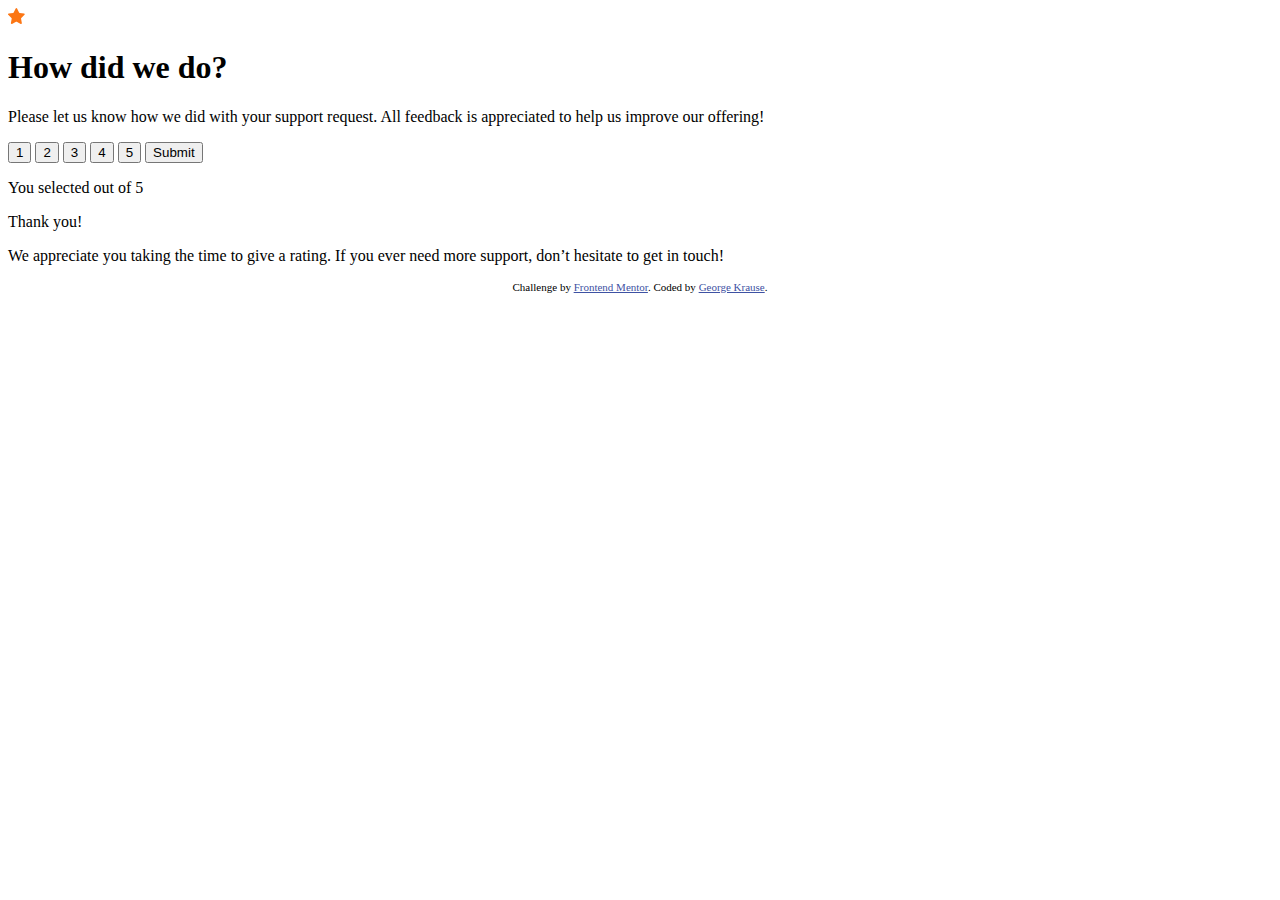
==== index.html @ fe3d74bc "initial commit" ====
<!DOCTYPE html>
<html lang="en">
<head>
  <meta charset="UTF-8">
  <meta name="viewport" content="width=device-width, initial-scale=1.0"> <!-- displays site properly based on user's device -->

  <link rel="icon" type="image/png" sizes="32x32" href="./images/favicon-32x32.png">
  <link rel="stylesheet" href="styles.css">
  <title>Frontend Mentor | Interactive rating component</title>

</head>
<body>

  <!-- Rating state start -->
  <img src="images/icon-star.svg">
  <h1>How did we do?</h1>

  <p>Please let us know how we did with your support request. All feedback is appreciated 
  to help us improve our offering!</p>
  <button>1</button>
  <button>2</button>
  <button>3</button>
  <button>4</button>
  <button>5</button>
  
  <button>Submit</button>

  <!-- Rating state end -->

  <!-- Thank you state start -->
<article>
  <p>You selected <!-- Add rating here --> out of 5</p>

  <p>Thank you!</p>
  
  <p>We appreciate you taking the time to give a rating. If you ever need more support, 
  don’t hesitate to get in touch!</p>
</article>  
  <!-- Thank you state end -->
  
  <div class="attribution">
    Challenge by <a href="https://www.frontendmentor.io?ref=challenge" target="_blank">Frontend Mentor</a>. 
    Coded by <a href="#">George Krause</a>.
  </div>
</body>
</html>
---- styles.css ----
.attribution { 
    font-size: 11px; text-align: center; 
}

.attribution a { 
    color: hsl(228, 45%, 44%); 
}
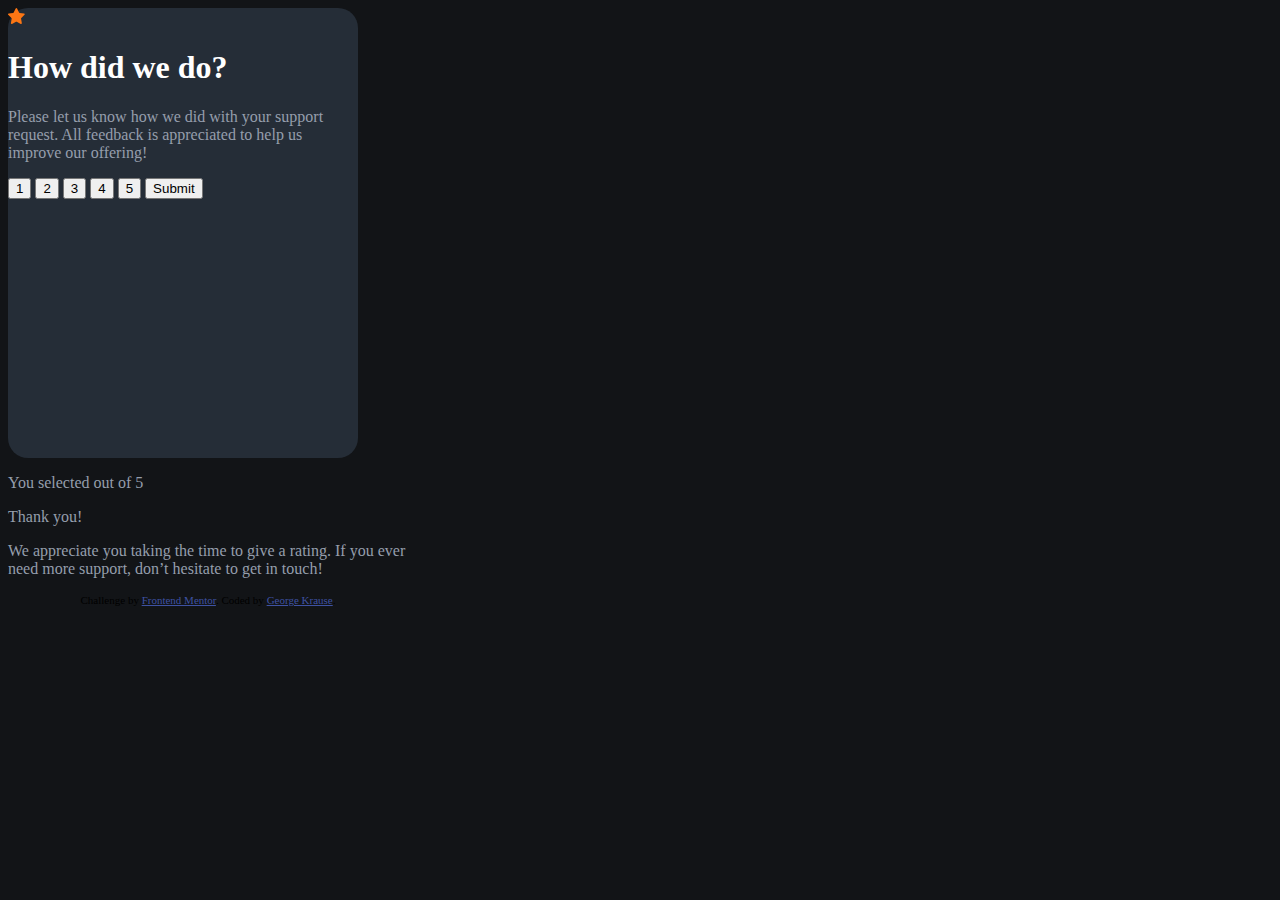
==== commit ac99db49: "added classes, adjusted css, added js file." ====
--- a/index.html
+++ b/index.html
@@ -2,33 +2,35 @@
 <html lang="en">
 <head>
   <meta charset="UTF-8">
-  <meta name="viewport" content="width=device-width, initial-scale=1.0"> <!-- displays site properly based on user's device -->
+  <!-- displays site properly based on user's device -->
+  <meta name="viewport" content="width=device-width, initial-scale=1.0"> 
 
   <link rel="icon" type="image/png" sizes="32x32" href="./images/favicon-32x32.png">
   <link rel="stylesheet" href="styles.css">
   <title>Frontend Mentor | Interactive rating component</title>
 
 </head>
-<body>
+<body class="background">
 
   <!-- Rating state start -->
-  <img src="images/icon-star.svg">
-  <h1>How did we do?</h1>
+  <article class="card">
+    <img src="images/icon-star.svg" class="btn">
+    <h1>How did we do?</h1>
 
-  <p>Please let us know how we did with your support request. All feedback is appreciated 
+    <p>Please let us know how we did with your support request. All feedback is appreciated 
   to help us improve our offering!</p>
-  <button>1</button>
-  <button>2</button>
-  <button>3</button>
-  <button>4</button>
-  <button>5</button>
+    <button class="btn">1</button>
+    <button class="btn">2</button>
+    <button class="btn">3</button>
+    <button class="btn">4</button>
+    <button class="btn">5</button>
   
-  <button>Submit</button>
-
+    <button class="submit">Submit</button>
+  </article>
   <!-- Rating state end -->
 
   <!-- Thank you state start -->
-<article>
+<article class="thanks">
   <p>You selected <!-- Add rating here --> out of 5</p>
 
   <p>Thank you!</p>
--- a/styles.css
+++ b/styles.css
@@ -4,4 +4,28 @@
 
 .attribution a { 
     color: hsl(228, 45%, 44%); 
+}
+
+h1 {
+    color: white;
+}
+
+p {
+    color: hsl(217, 12%, 63%);
+}
+
+.background {
+    width: 400px;
+    height: 400vp;
+    background-color: hsl(216, 12%, 8%);
+}
+
+.card {
+    display: block;
+    justify-content: center;
+    align-items: center;
+    width: 350px;
+    height: 50vb;
+    background-color: hsl(213, 19%, 18%);
+    border-radius: 20px;
 }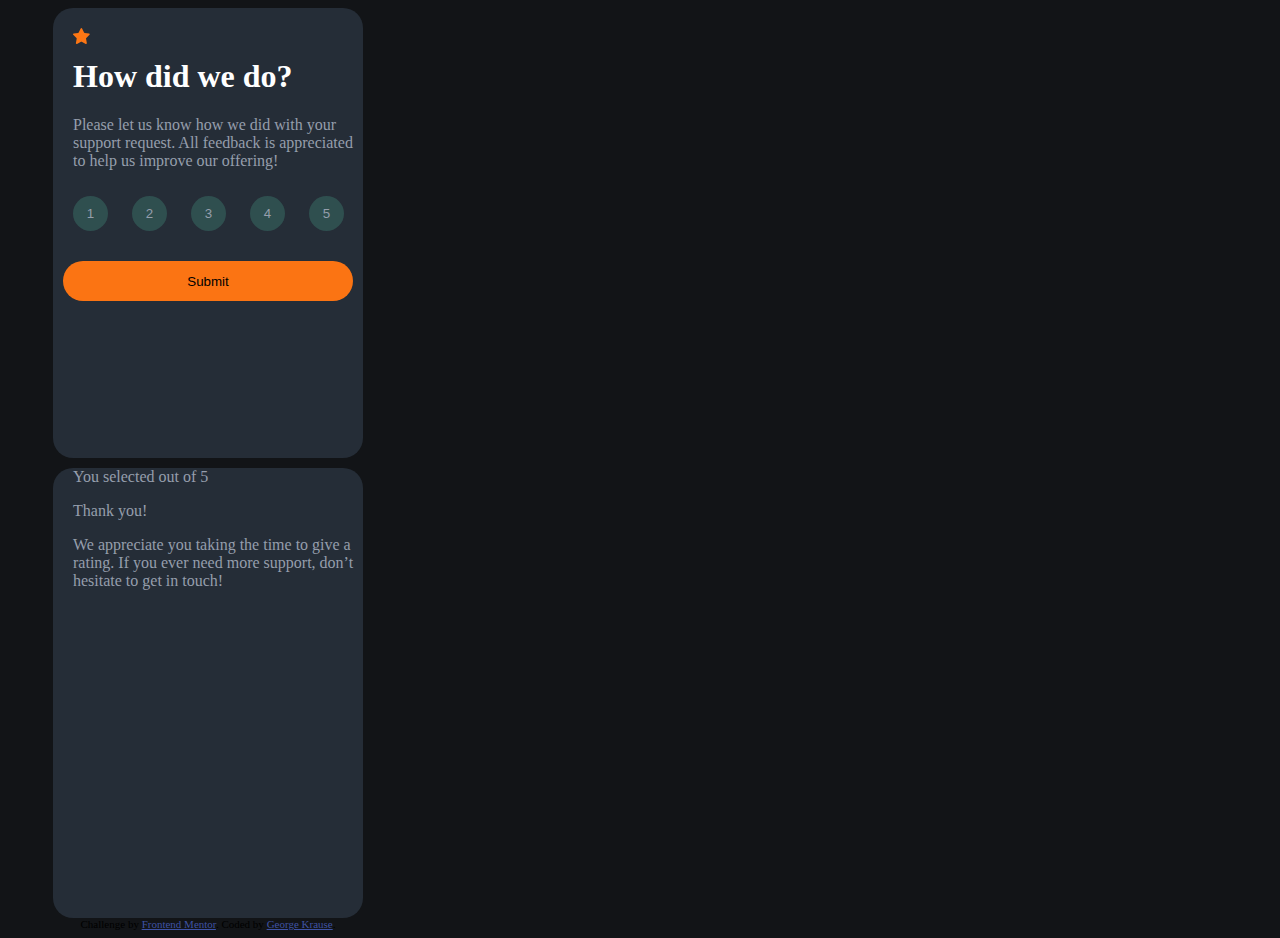
==== commit f99c4fb2: "updated main card layout." ====
--- a/index.html
+++ b/index.html
@@ -14,7 +14,8 @@
 
   <!-- Rating state start -->
   <article class="card">
-    <img src="images/icon-star.svg" class="btn">
+    <div class="btn"></div>
+    <img src="images/icon-star.svg" class="star">
     <h1>How did we do?</h1>
 
     <p>Please let us know how we did with your support request. All feedback is appreciated 
@@ -24,7 +25,7 @@
     <button class="btn">3</button>
     <button class="btn">4</button>
     <button class="btn">5</button>
-  
+      <br>
     <button class="submit">Submit</button>
   </article>
   <!-- Rating state end -->
--- a/styles.css
+++ b/styles.css
@@ -14,6 +14,11 @@
     color: hsl(217, 12%, 63%);
 }
 
+p, h1, .btn {
+    margin-left: 20px;
+    margin-top: 10px;
+}
+
 .background {
     width: 400px;
     height: 400vp;
@@ -24,8 +29,45 @@
     display: block;
     justify-content: center;
     align-items: center;
-    width: 350px;
+    width: 310px;
     height: 50vb;
     background-color: hsl(213, 19%, 18%);
     border-radius: 20px;
+    margin:auto;
+}
+
+.btn {
+    display: inline;
+    justify-content: space-between;
+    border-radius: 50%;
+    height: 35px;
+    width: 35px;
+    border: none;
+    background-color: darkslategray;
+    color:  hsl(217, 12%, 63%);
+}
+
+.star {
+    margin-top: 20px;
+}
+
+.submit {
+    width: 290px;
+    height: 40px;
+    background-color: hsl(25, 97%, 53%);
+    border-radius: 30px;
+    border: none;
+    margin-top: 30px;
+    margin-left: 10px;
+}
+
+.thanks {
+    display: block;
+    justify-content: center;
+    align-items: center;
+    width: 310px;
+    height: 50vb;
+    background-color: hsl(213, 19%, 18%);
+    border-radius: 20px;
+    margin:auto;
 }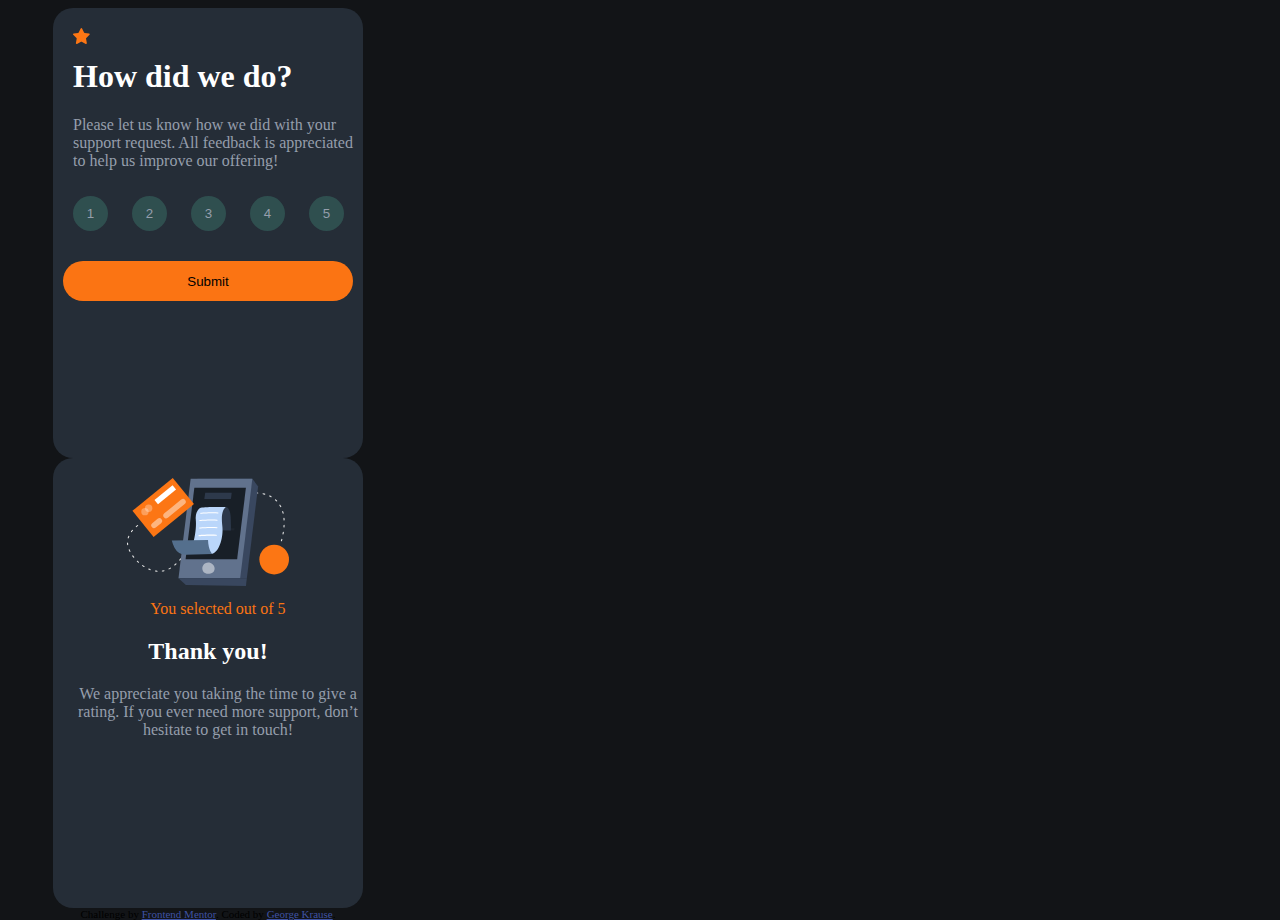
==== commit 5e748adc: "finished layout" ====
--- a/index.html
+++ b/index.html
@@ -13,6 +13,7 @@
 <body class="background">
 
   <!-- Rating state start -->
+   <article>
   <article class="card">
     <div class="btn"></div>
     <img src="images/icon-star.svg" class="star">
@@ -32,15 +33,16 @@
 
   <!-- Thank you state start -->
 <article class="thanks">
-  <p>You selected <!-- Add rating here --> out of 5</p>
+  <img src="images/illustration-thank-you.svg" class="you">
+  <p class="selected">You selected <!-- Add rating here --> out of 5</p>
 
-  <p>Thank you!</p>
+  <h2>Thank you!</h2>
   
   <p>We appreciate you taking the time to give a rating. If you ever need more support, 
   don’t hesitate to get in touch!</p>
 </article>  
   <!-- Thank you state end -->
-  
+  </article>
   <div class="attribution">
     Challenge by <a href="https://www.frontendmentor.io?ref=challenge" target="_blank">Frontend Mentor</a>. 
     Coded by <a href="#">George Krause</a>.
--- a/styles.css
+++ b/styles.css
@@ -4,6 +4,12 @@
 
 .attribution a { 
     color: hsl(228, 45%, 44%); 
+}
+
+article {
+    display: block;
+    align-items: center;
+    justify-content: center;
 }
 
 h1 {
@@ -21,7 +27,7 @@
 
 .background {
     width: 400px;
-    height: 400vp;
+    height: 400px;
     background-color: hsl(216, 12%, 8%);
 }
 
@@ -70,4 +76,19 @@
     background-color: hsl(213, 19%, 18%);
     border-radius: 20px;
     margin:auto;
+    text-align: center;
+}
+
+.you {
+    text-align: center;
+    padding-top: 20px;
+}
+
+h2 {
+    color: white;
+    text-align: center;
+}
+
+.selected {
+    color: hsl(25, 97%, 53%);
 }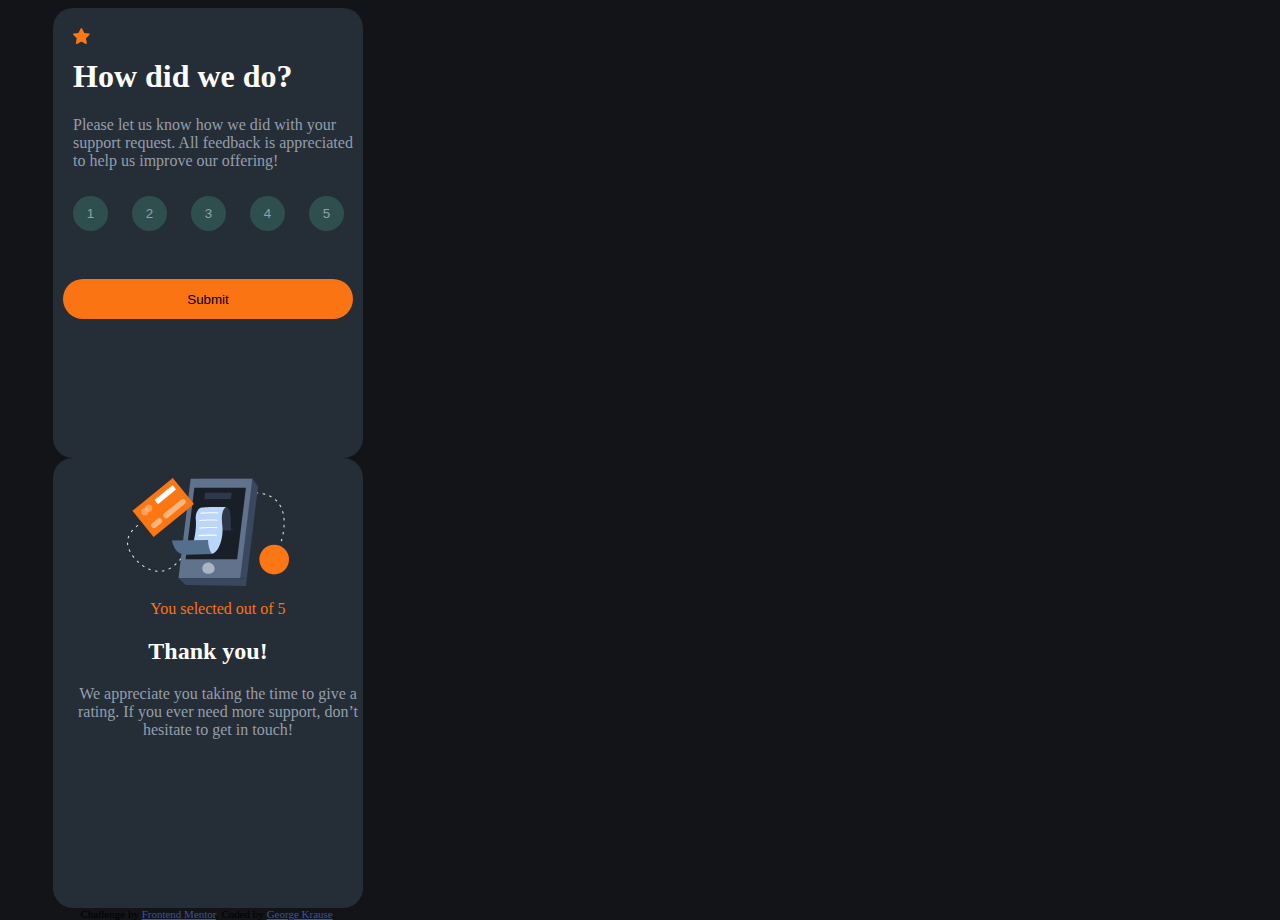
==== commit b7a4942e: "added javascript for interativity" ====
--- a/index.html
+++ b/index.html
@@ -21,11 +21,13 @@
 
     <p>Please let us know how we did with your support request. All feedback is appreciated 
   to help us improve our offering!</p>
+  <div class="rating-buttons">
     <button class="btn">1</button>
     <button class="btn">2</button>
     <button class="btn">3</button>
     <button class="btn">4</button>
     <button class="btn">5</button>
+  </div>
       <br>
     <button class="submit">Submit</button>
   </article>
@@ -47,5 +49,6 @@
     Challenge by <a href="https://www.frontendmentor.io?ref=challenge" target="_blank">Frontend Mentor</a>. 
     Coded by <a href="#">George Krause</a>.
   </div>
+  <script src="script.js"></script>
 </body>
 </html>--- a/styles.css
+++ b/styles.css
@@ -91,4 +91,9 @@
 
 .selected {
     color: hsl(25, 97%, 53%);
-}+}
+
+button:hover {
+    background-color: #555;
+    color: orange;
+  }